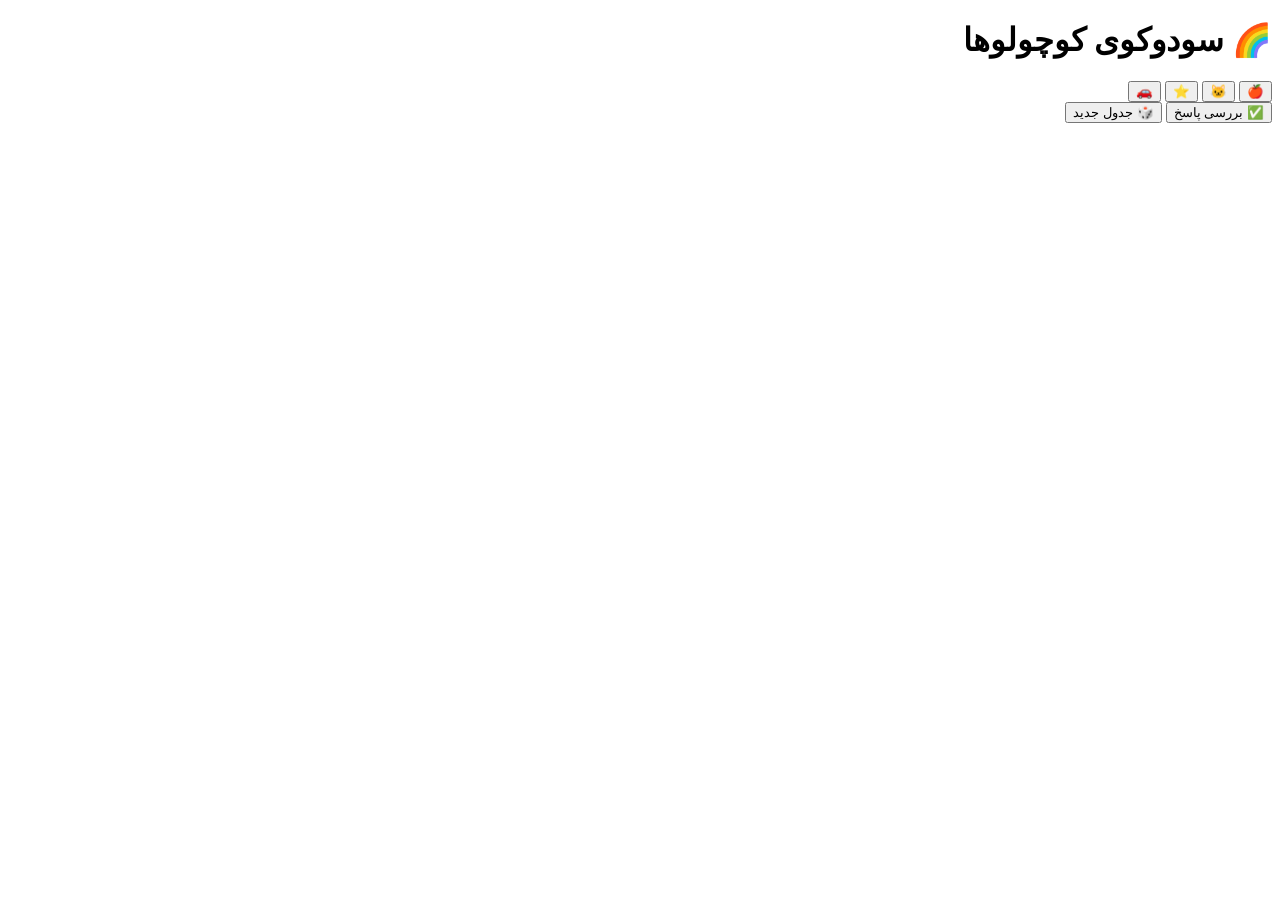
==== index.html @ 1339721c "Create index.html" ====
<!DOCTYPE html>
<html lang="fa" dir="rtl">
<head>
    <meta charset="UTF-8">
    <meta name="viewport" content="width=device-width, initial-scale=1.0">
    <title>سودوکوی کلاس اول</title>
    <link rel="stylesheet" href="style.css">
</head>
<body>

<div class="container">

    <h1>🌈 سودوکوی کوچولوها</h1>

    <!-- جدول سودوکو -->
    <div id="board" class="board"></div>

    <!-- شکل‌ها -->
    <div class="pieces">
        <button class="piece">🍎</button>
        <button class="piece">🐱</button>
        <button class="piece">⭐</button>
        <button class="piece">🚗</button>
    </div>

    <!-- دکمه‌ها -->
    <div class="buttons">
        <button id="check">✅ بررسی پاسخ</button>
        <button id="newGame">🎲 جدول جدید</button>
    </div>

    <h2 id="message"></h2>

</div>

<script src="script.js"></script>

</body>
</html>
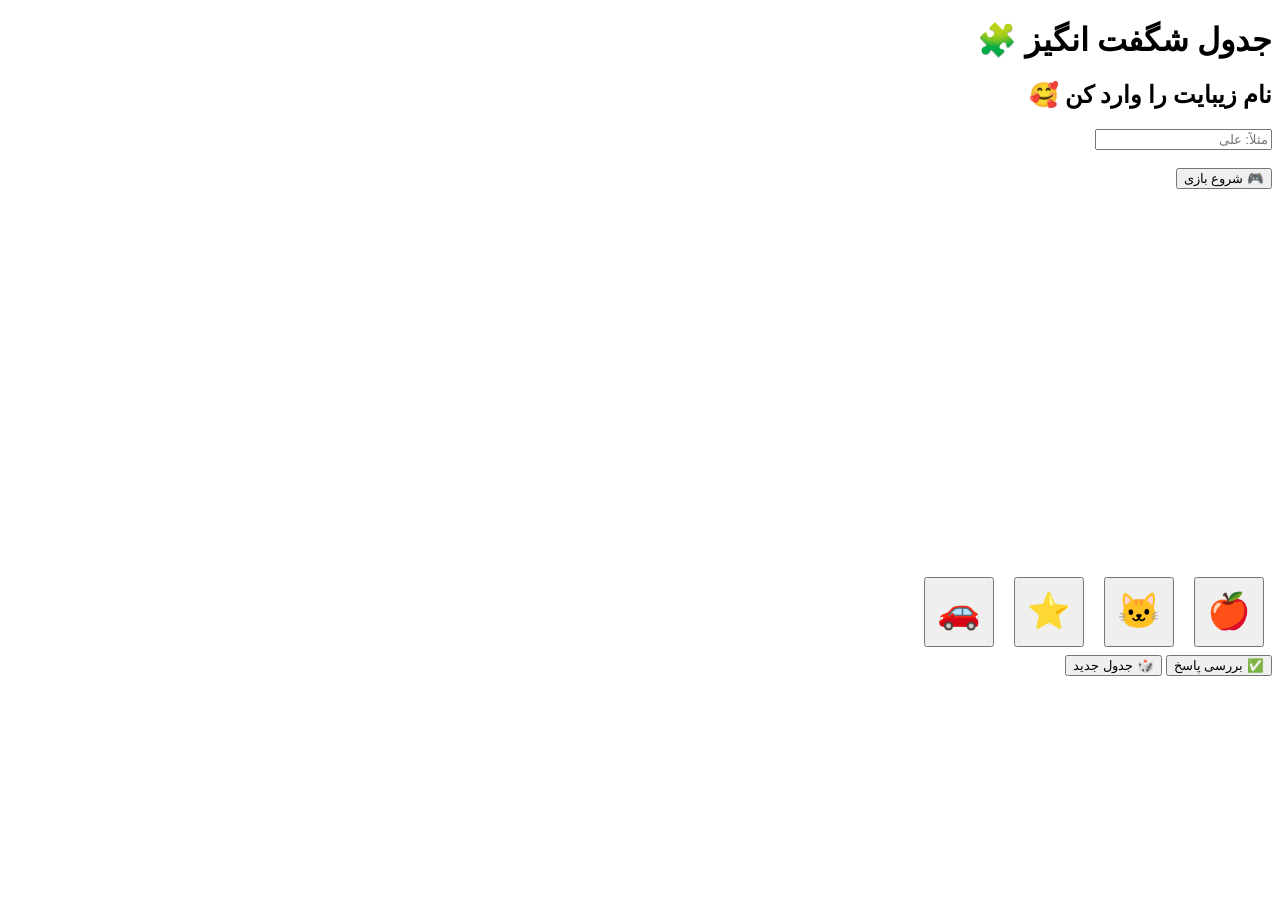
==== commit a4fbd2dd: "Update index.html" ====
--- a/index.html
+++ b/index.html
@@ -11,8 +11,34 @@
 
 <div class="container">
 
-    <h1>🌈 سودوکوی کوچولوها</h1>
+    <h1>جدول شگفت انگیز 🧩</h1>
+<div class="login">
 
+    <h2>نام زیبایت را وارد کن 🥰</h2>
+
+    <input
+        type="text"
+        id="studentName"
+        placeholder="مثلاً: علی"
+    >
+
+    <br><br>
+
+    <button id="startGame">
+        🎮 شروع بازی
+    </button>
+
+</div>
+
+<h2 id="welcome"></h2>
+
+<div id="game" style="display:none;">
+
+    <div id="board" class="board"></div>
+
+    <!-- بقیه قسمت‌های بازی همینجا قرار می‌گیرند -->
+
+</div>
     <!-- جدول سودوکو -->
     <div id="board" class="board"></div>
 
--- a/style.css
+++ b/style.css
@@ -0,0 +1,96 @@
+.board{
+
+display:grid;
+
+grid-template-columns:repeat(4,90px);
+
+grid-template-rows:repeat(4,90px);
+
+margin:auto;
+
+width:max-content;
+
+}
+
+.cell{
+
+display:flex;
+
+justify-content:center;
+
+align-items:center;
+
+font-size:45px;
+
+border:2px solid #555;
+
+background:white;
+
+cursor:pointer;
+
+}
+
+/* خطوط ضخیم پنجره‌های 2×2 */
+
+.cell:nth-child(4n+1){
+
+border-left:4px solid black;
+
+}
+
+.cell:nth-child(-n+4){
+
+border-top:4px solid black;
+
+}
+
+.cell:nth-child(2),
+.cell:nth-child(6),
+.cell:nth-child(10),
+.cell:nth-child(14){
+
+border-right:4px solid black;
+
+}
+
+.cell:nth-child(9),
+.cell:nth-child(10),
+.cell:nth-child(11),
+.cell:nth-child(12){
+
+border-top:4px solid black;
+
+}
+
+.empty{
+    background:#fff7b2;
+}
+
+.selected{
+    outline:5px solid deeppink;
+}
+
+.piece{
+    font-size:35px;
+    width:70px;
+    height:70px;
+    margin:8px;
+    cursor:pointer;
+}
+
+.piece:hover{
+    transform:scale(1.1);
+}
+#message{
+
+    margin-top:20px;
+
+    font-size:28px;
+
+    color:#1b5e20;
+
+    font-weight:bold;
+
+    text-align:center;
+
+}
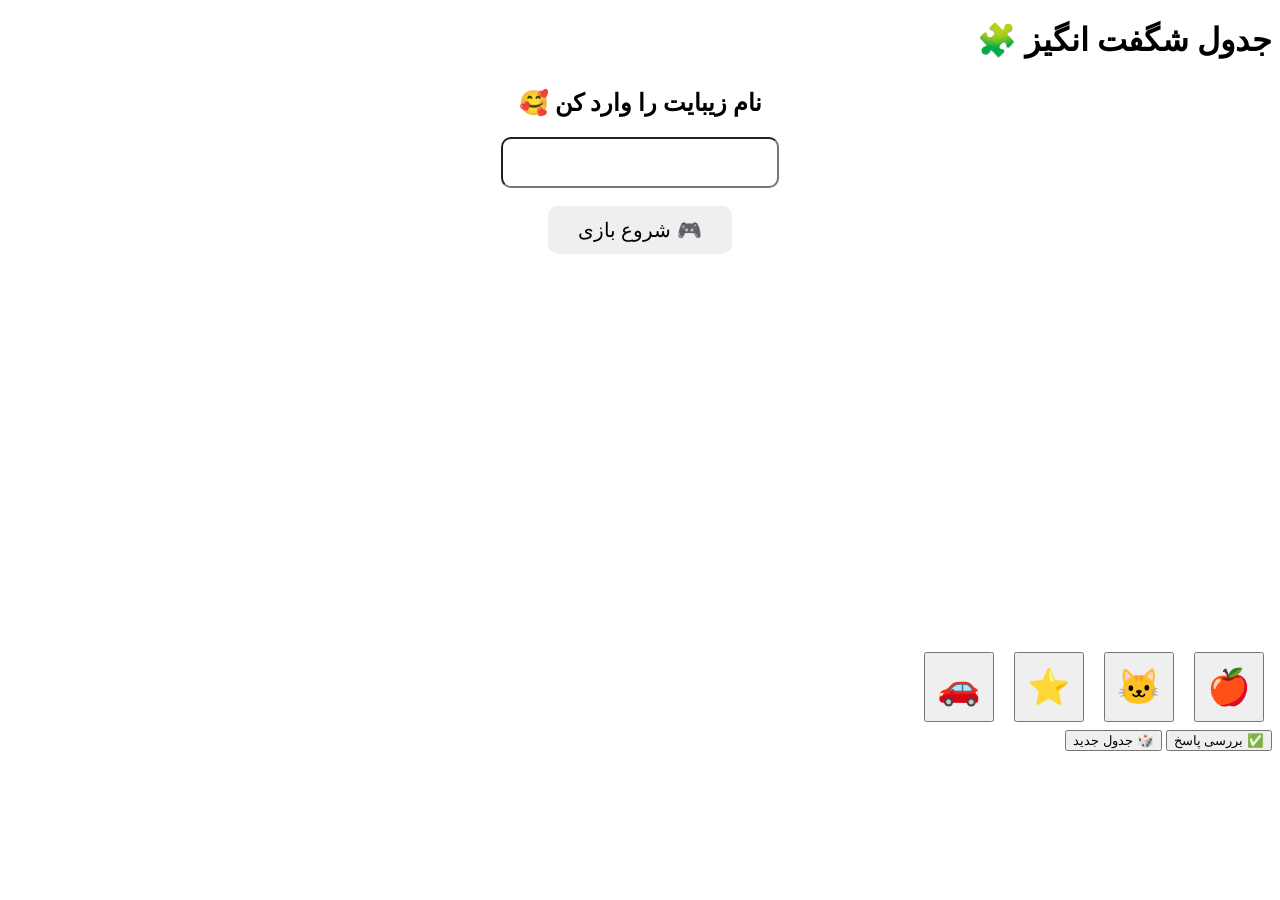
==== commit 611de072: "Update index.html" ====
--- a/index.html
+++ b/index.html
@@ -19,7 +19,7 @@
     <input
         type="text"
         id="studentName"
-        placeholder="مثلاً: علی"
+        placeholder=""
     >
 
     <br><br>
--- a/style.css
+++ b/style.css
@@ -94,3 +94,36 @@
     text-align:center;
 
 }
+.login{
+
+    text-align:center;
+
+    margin:30px;
+
+}
+
+.login input{
+
+    width:250px;
+
+    padding:12px;
+
+    font-size:20px;
+
+    border-radius:10px;
+
+}
+
+.login button{
+
+    padding:12px 30px;
+
+    font-size:20px;
+
+    border:none;
+
+    border-radius:10px;
+
+    cursor:pointer;
+
+}
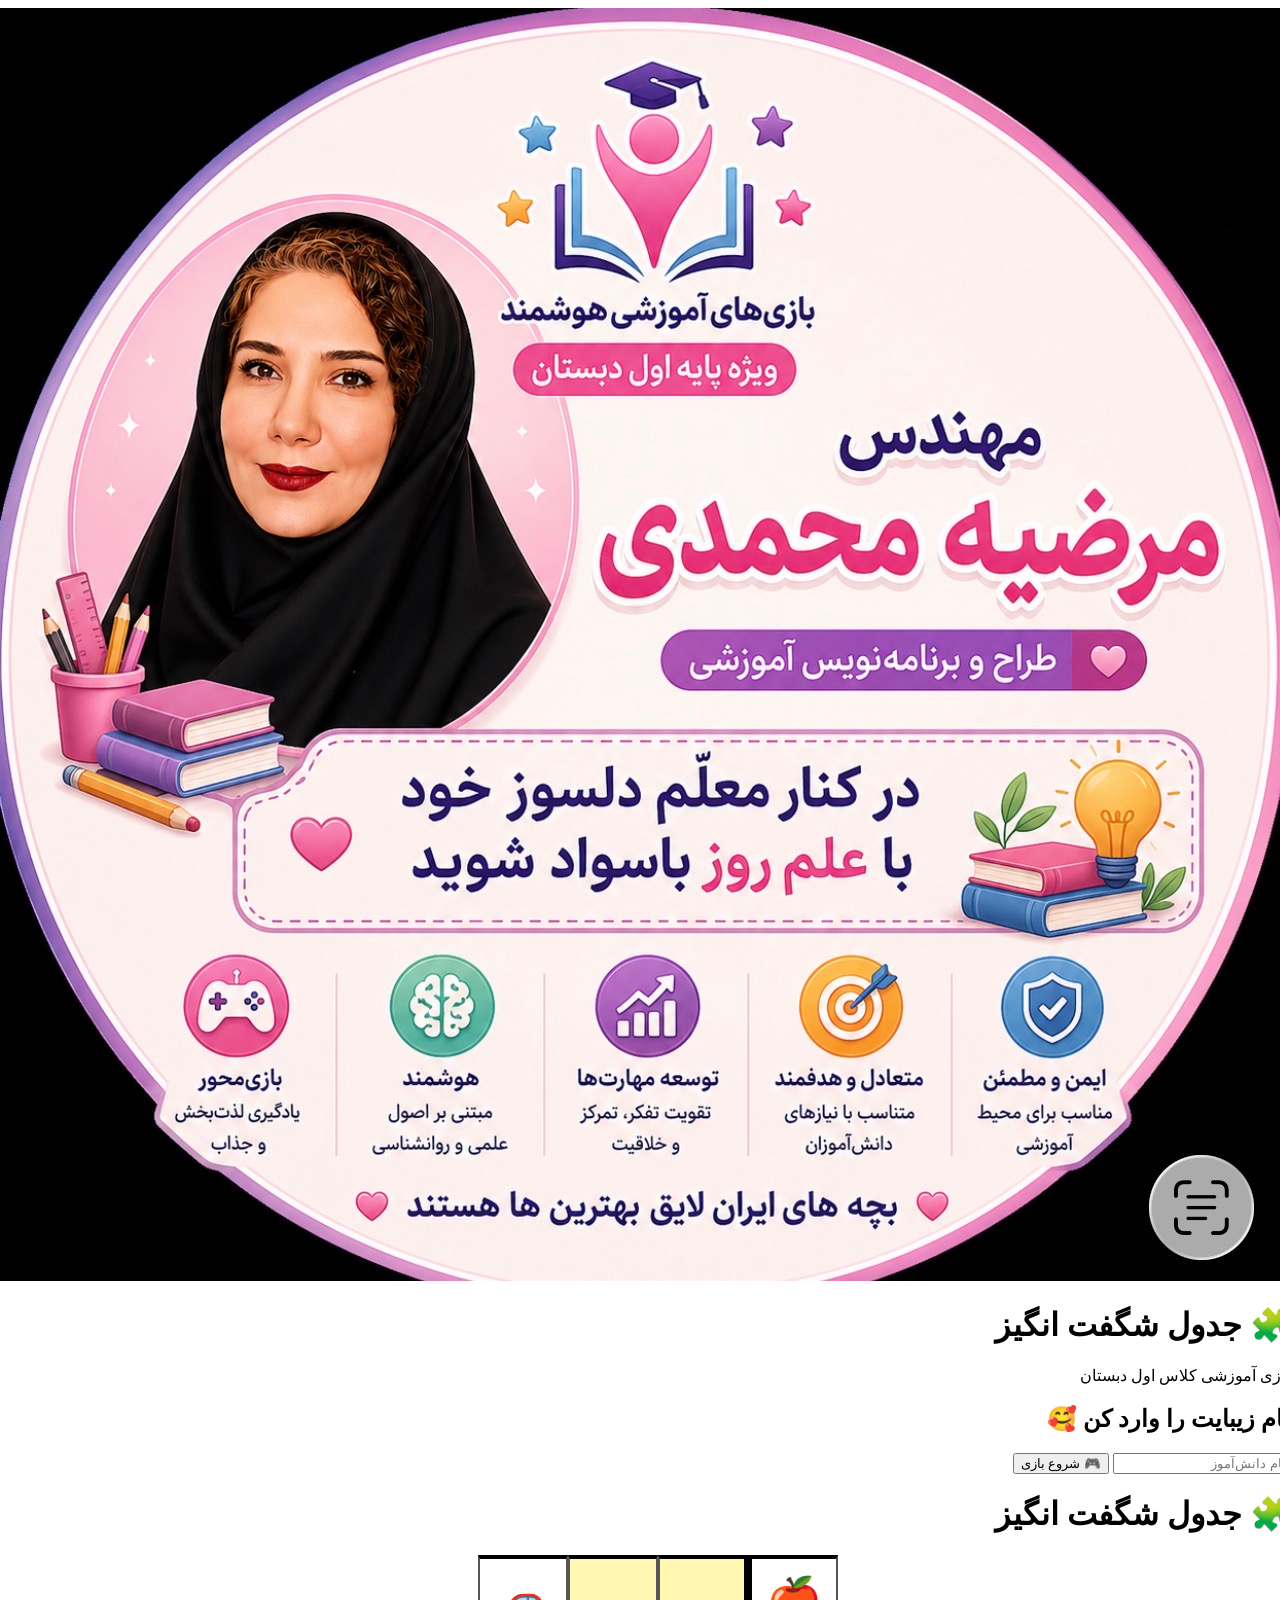
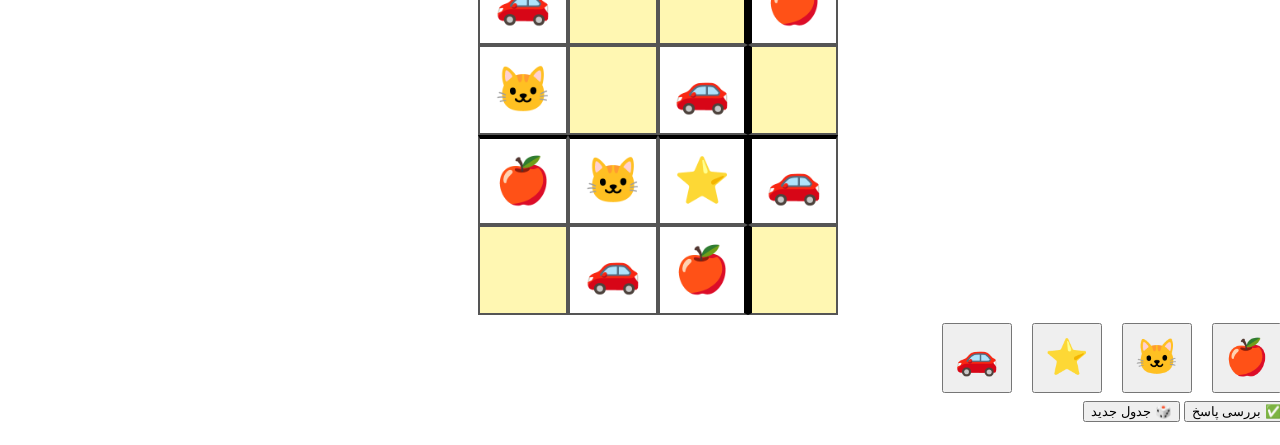
==== commit f2b2a714: "Update index.html" ====
--- a/index.html
+++ b/index.html
@@ -1,66 +1,117 @@
 
 <!DOCTYPE html>
 <html lang="fa" dir="rtl">
+
 <head>
     <meta charset="UTF-8">
     <meta name="viewport" content="width=device-width, initial-scale=1.0">
-    <title>سودوکوی کلاس اول</title>
+
+    <title>جدول شگفت انگیز 🧩</title>
+
     <link rel="stylesheet" href="style.css">
 </head>
+
 <body>
 
-<div class="container">
+    <!-- =========================
+         صفحه شروع
+    ========================== -->
 
-    <h1>جدول شگفت انگیز 🧩</h1>
-<div class="login">
+    <div class="welcome">
 
-    <h2>نام زیبایت را وارد کن 🥰</h2>
+        <div class="card">
 
-    <input
-        type="text"
-        id="studentName"
-        placeholder=""
-    >
+            <!-- عکس شما -->
+            <img
+                src="IMG_3330.jpeg"
+                class="teacher"
+                alt="معلم">
 
-    <br><br>
+            <h1>🧩 جدول شگفت انگیز</h1>
 
-    <button id="startGame">
-        🎮 شروع بازی
-    </button>
+            <p>
+                بازی آموزشی کلاس اول دبستان
+            </p>
 
-</div>
+            <h2>
+                نام زیبایت را وارد کن 🥰
+            </h2>
 
-<h2 id="welcome"></h2>
+            <input
+                id="studentName"
+                type="text"
+                placeholder="نام دانش‌آموز">
 
-<div id="game" style="display:none;">
+            <button id="startGame">
+                🎮 شروع بازی
+            </button>
 
-    <div id="board" class="board"></div>
+        </div>
 
-    <!-- بقیه قسمت‌های بازی همینجا قرار می‌گیرند -->
-
-</div>
-    <!-- جدول سودوکو -->
-    <div id="board" class="board"></div>
-
-    <!-- شکل‌ها -->
-    <div class="pieces">
-        <button class="piece">🍎</button>
-        <button class="piece">🐱</button>
-        <button class="piece">⭐</button>
-        <button class="piece">🚗</button>
     </div>
 
-    <!-- دکمه‌ها -->
-    <div class="buttons">
-        <button id="check">✅ بررسی پاسخ</button>
-        <button id="newGame">🎲 جدول جدید</button>
+
+    <!-- =========================
+         صفحه بازی
+    ========================== -->
+
+    <div id="game">
+
+        <div class="game-header">
+
+            <h1>🧩 جدول شگفت انگیز</h1>
+
+            <h2 id="welcome"></h2>
+
+        </div>
+
+
+        <!-- جدول سودوکو -->
+
+        <div id="board" class="board"></div>
+
+
+        <!-- شکل‌های بازی -->
+
+        <div class="pieces">
+
+            <button class="piece">🍎</button>
+
+            <button class="piece">🐱</button>
+
+            <button class="piece">⭐</button>
+
+            <button class="piece">🚗</button>
+
+        </div>
+
+
+        <!-- دکمه‌ها -->
+
+        <div class="buttons">
+
+            <button id="check">
+                ✅ بررسی پاسخ
+            </button>
+
+            <button id="newGame">
+                🎲 جدول جدید
+            </button>
+
+        </div>
+
+
+        <!-- پیام -->
+
+        <h2 id="message"></h2>
+
     </div>
 
-    <h2 id="message"></h2>
 
-</div>
+    <!-- JavaScript -->
 
-<script src="script.js"></script>
+    <script src="script.js"></script>
 
 </body>
+
 </html>
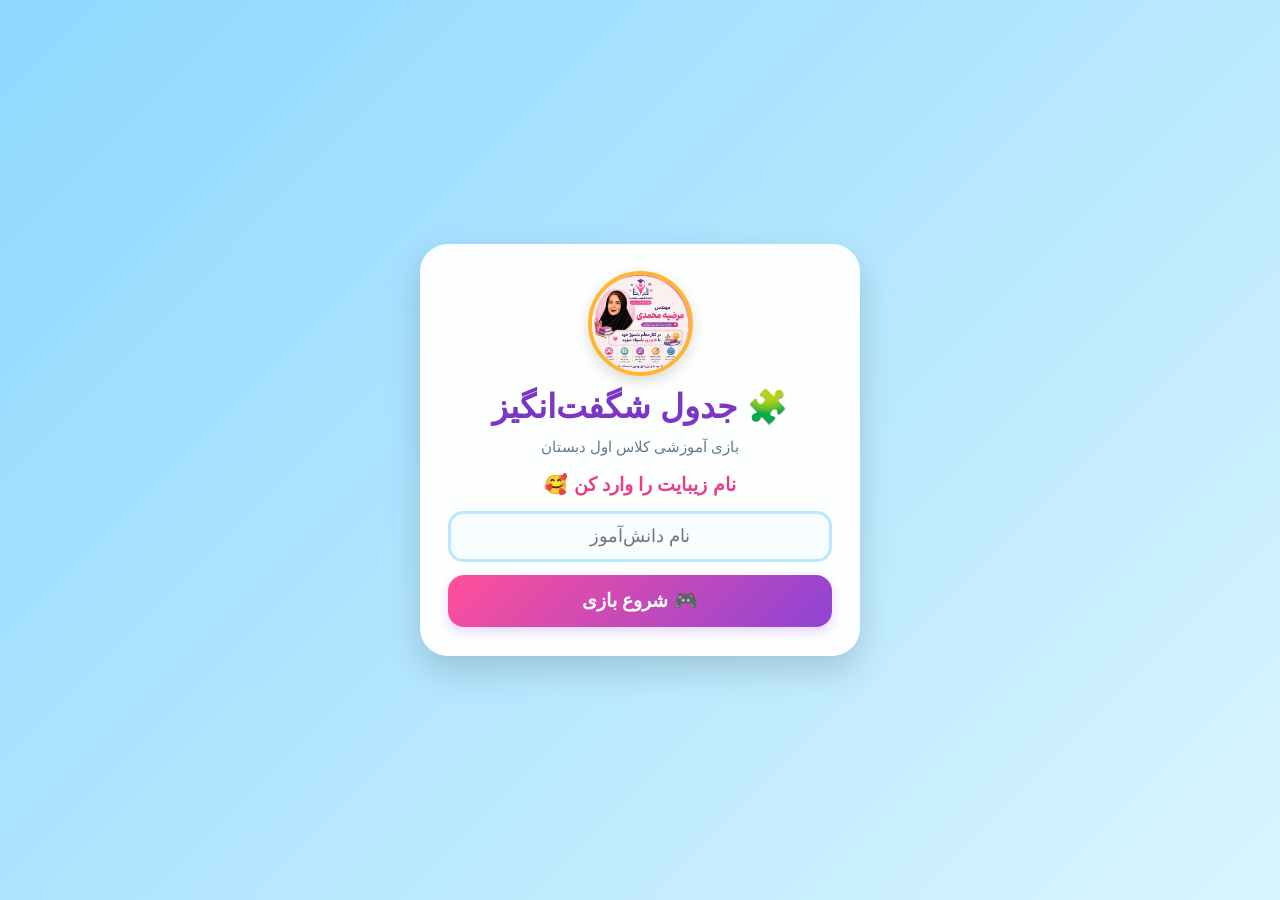
==== commit e92c4128: "Update index.html" ====
--- a/index.html
+++ b/index.html
@@ -1,114 +1,225 @@
-
 <!DOCTYPE html>
 <html lang="fa" dir="rtl">
 
 <head>
+
     <meta charset="UTF-8">
-    <meta name="viewport" content="width=device-width, initial-scale=1.0">
-
-    <title>جدول شگفت انگیز 🧩</title>
+
+    <meta
+        name="viewport"
+        content="width=device-width, initial-scale=1.0, viewport-fit=cover">
+
+    <meta
+        name="description"
+        content="بازی آموزشی جدول شگفت‌انگیز برای دانش‌آموزان کلاس اول">
+
+    <meta
+        name="theme-color"
+        content="#8ed8ff">
+
+    <title>🧩 جدول شگفت‌انگیز | بازی آموزشی کلاس اول</title>
 
     <link rel="stylesheet" href="style.css">
+
 </head>
 
+
 <body>
 
-    <!-- =========================
+
+    <!-- ==================================================
          صفحه شروع
-    ========================== -->
-
-    <div class="welcome">
-
-        <div class="card">
-
-            <!-- عکس شما -->
+    =================================================== -->
+
+    <main class="welcome" id="welcomePage">
+
+        <section class="card">
+
+            <!-- عکس معلم -->
+
             <img
                 src="IMG_3330.jpeg"
                 class="teacher"
-                alt="معلم">
-
-            <h1>🧩 جدول شگفت انگیز</h1>
+                alt="تصویر معلم">
+
+
+            <!-- عنوان بازی -->
+
+            <h1>
+                🧩 جدول شگفت‌انگیز
+            </h1>
+
 
             <p>
                 بازی آموزشی کلاس اول دبستان
             </p>
 
+
             <h2>
                 نام زیبایت را وارد کن 🥰
             </h2>
 
+
+            <!-- نام دانش‌آموز -->
+
             <input
                 id="studentName"
                 type="text"
-                placeholder="نام دانش‌آموز">
-
-            <button id="startGame">
+                placeholder="نام دانش‌آموز"
+                aria-label="نام دانش‌آموز"
+                autocomplete="name"
+                maxlength="30">
+
+
+            <!-- شروع بازی -->
+
+            <button
+                id="startGame"
+                type="button">
+
                 🎮 شروع بازی
-            </button>
-
-        </div>
-
-    </div>
-
-
-    <!-- =========================
+
+            </button>
+
+        </section>
+
+    </main>
+
+
+
+    <!-- ==================================================
          صفحه بازی
-    ========================== -->
-
-    <div id="game">
-
-        <div class="game-header">
-
-            <h1>🧩 جدول شگفت انگیز</h1>
+    =================================================== -->
+
+    <main
+        id="game"
+        aria-label="بازی جدول شگفت‌انگیز">
+
+
+        <!-- عنوان بازی -->
+
+        <header class="game-header">
+
+            <h1>
+                🧩 جدول شگفت‌انگیز
+            </h1>
 
             <h2 id="welcome"></h2>
 
-        </div>
-
-
-        <!-- جدول سودوکو -->
-
-        <div id="board" class="board"></div>
-
-
-        <!-- شکل‌های بازی -->
-
-        <div class="pieces">
-
-            <button class="piece">🍎</button>
-
-            <button class="piece">🐱</button>
-
-            <button class="piece">⭐</button>
-
-            <button class="piece">🚗</button>
-
-        </div>
-
-
-        <!-- دکمه‌ها -->
-
-        <div class="buttons">
-
-            <button id="check">
+        </header>
+
+
+
+        <!-- ==================================================
+             جدول ۴ × ۴
+        =================================================== -->
+
+        <section
+            id="board"
+            class="board"
+            aria-label="جدول چهار در چهار">
+
+        </section>
+
+
+
+        <!-- ==================================================
+             شکل‌های قابل انتخاب
+        =================================================== -->
+
+        <section
+            class="pieces"
+            aria-label="انتخاب شکل">
+
+
+            <button
+                class="piece"
+                type="button"
+                aria-label="سیب">
+
+                🍎
+
+            </button>
+
+
+            <button
+                class="piece"
+                type="button"
+                aria-label="گربه">
+
+                🐱
+
+            </button>
+
+
+            <button
+                class="piece"
+                type="button"
+                aria-label="ستاره">
+
+                ⭐
+
+            </button>
+
+
+            <button
+                class="piece"
+                type="button"
+                aria-label="ماشین">
+
+                🚗
+
+            </button>
+
+        </section>
+
+
+
+        <!-- ==================================================
+             دکمه‌های بازی
+        =================================================== -->
+
+        <section
+            class="buttons"
+            aria-label="کنترل‌های بازی">
+
+
+            <button
+                id="check"
+                type="button">
+
                 ✅ بررسی پاسخ
-            </button>
-
-            <button id="newGame">
+
+            </button>
+
+
+            <button
+                id="newGame"
+                type="button">
+
                 🎲 جدول جدید
-            </button>
-
-        </div>
-
-
-        <!-- پیام -->
-
-        <h2 id="message"></h2>
-
-    </div>
-
-
-    <!-- JavaScript -->
+
+            </button>
+
+        </section>
+
+
+
+        <!-- پیام بازی -->
+
+        <h2
+            id="message"
+            aria-live="polite">
+        </h2>
+
+
+    </main>
+
+
+
+    <!-- ==================================================
+         JavaScript
+    =================================================== -->
 
     <script src="script.js"></script>
 
--- a/style.css
+++ b/style.css
@@ -1,129 +1,770 @@
-.board{
-
-display:grid;
-
-grid-template-columns:repeat(4,90px);
-
-grid-template-rows:repeat(4,90px);
-
-margin:auto;
-
-width:max-content;
-
-}
-
-.cell{
-
-display:flex;
-
-justify-content:center;
-
-align-items:center;
-
-font-size:45px;
-
-border:2px solid #555;
-
-background:white;
-
-cursor:pointer;
-
-}
-
-/* خطوط ضخیم پنجره‌های 2×2 */
-
-.cell:nth-child(4n+1){
-
-border-left:4px solid black;
-
-}
-
-.cell:nth-child(-n+4){
-
-border-top:4px solid black;
-
-}
-
-.cell:nth-child(2),
-.cell:nth-child(6),
-.cell:nth-child(10),
-.cell:nth-child(14){
-
-border-right:4px solid black;
-
-}
-
-.cell:nth-child(9),
-.cell:nth-child(10),
-.cell:nth-child(11),
-.cell:nth-child(12){
-
-border-top:4px solid black;
-
-}
-
-.empty{
-    background:#fff7b2;
-}
-
-.selected{
-    outline:5px solid deeppink;
-}
-
-.piece{
-    font-size:35px;
-    width:70px;
-    height:70px;
-    margin:8px;
-    cursor:pointer;
-}
-
-.piece:hover{
-    transform:scale(1.1);
-}
-#message{
-
-    margin-top:20px;
-
-    font-size:28px;
-
-    color:#1b5e20;
-
-    font-weight:bold;
-
-    text-align:center;
-
-}
-.login{
-
-    text-align:center;
-
-    margin:30px;
-
-}
-
-.login input{
-
-    width:250px;
-
-    padding:12px;
-
-    font-size:20px;
-
-    border-radius:10px;
-
-}
-
-.login button{
-
-    padding:12px 30px;
-
-    font-size:20px;
-
-    border:none;
-
-    border-radius:10px;
-
-    cursor:pointer;
-
-}
+/* =========================================================
+   جدول شگفت‌انگیز | Sudoku کلاس اول
+   طراحی: مرضیه محمدی
+   نسخه: Responsive / Mobile Friendly
+========================================================= */
+
+
+/* =========================================================
+   1. RESET & BASE
+========================================================= */
+
+* {
+    box-sizing: border-box;
+    margin: 0;
+    padding: 0;
+}
+
+html,
+body {
+    width: 100%;
+    min-height: 100%;
+}
+
+body {
+    font-family: Tahoma, Arial, sans-serif;
+    background: linear-gradient(
+        135deg,
+        #8ed8ff 0%,
+        #d9f5ff 100%
+    );
+    color: #263238;
+    overflow-x: hidden;
+}
+
+
+/* =========================================================
+   2. PAGE: WELCOME
+========================================================= */
+
+.welcome {
+    width: 100%;
+    min-height: 100vh;
+    min-height: 100dvh;
+
+    display: flex;
+    align-items: center;
+    justify-content: center;
+
+    padding: 18px;
+}
+
+
+/* =========================================================
+   3. WELCOME CARD
+========================================================= */
+
+.card {
+    width: min(92vw, 420px);
+
+    background: rgba(255, 255, 255, 0.97);
+
+    border-radius: 28px;
+
+    padding: 22px 22px 24px;
+
+    text-align: center;
+
+    box-shadow:
+        0 14px 35px rgba(0, 0, 0, 0.16);
+
+    border: 2px solid rgba(255, 255, 255, 0.8);
+}
+
+
+/* =========================================================
+   4. TEACHER IMAGE
+========================================================= */
+
+.teacher {
+    width: 95px;
+    height: 95px;
+
+    display: block;
+
+    margin: 0 auto 10px;
+
+    border-radius: 50%;
+
+    object-fit: cover;
+
+    border: 4px solid #ffb52e;
+
+    box-shadow:
+        0 5px 14px rgba(0, 0, 0, 0.15);
+}
+
+
+/* =========================================================
+   5. WELCOME TITLES
+========================================================= */
+
+.card h1 {
+    color: #7b35c8;
+
+    font-size: clamp(25px, 7vw, 33px);
+
+    line-height: 1.25;
+
+    margin-bottom: 6px;
+}
+
+.card p {
+    color: #607d8b;
+
+    font-size: 15px;
+
+    line-height: 1.7;
+
+    margin-bottom: 13px;
+}
+
+.card h2 {
+    color: #e83e8c;
+
+    font-size: 19px;
+
+    line-height: 1.4;
+
+    margin-bottom: 12px;
+}
+
+
+/* =========================================================
+   6. STUDENT NAME INPUT
+========================================================= */
+
+#studentName {
+    width: 100%;
+    height: 51px;
+
+    border: 3px solid #b9e8ff;
+
+    border-radius: 15px;
+
+    outline: none;
+
+    text-align: center;
+
+    font-size: 18px;
+
+    font-family: inherit;
+
+    background: #f8fdff;
+
+    transition:
+        border-color 0.2s ease,
+        box-shadow 0.2s ease;
+}
+
+#studentName:focus {
+    border-color: #7b35c8;
+
+    box-shadow:
+        0 0 0 3px rgba(123, 53, 200, 0.12);
+}
+
+
+/* =========================================================
+   7. START BUTTON
+========================================================= */
+
+#startGame {
+    width: 100%;
+    height: 52px;
+
+    margin-top: 13px;
+
+    border: none;
+
+    border-radius: 16px;
+
+    background:
+        linear-gradient(
+            135deg,
+            #ff4f9a,
+            #8e44d6
+        );
+
+    color: white;
+
+    font-family: inherit;
+
+    font-size: 19px;
+
+    font-weight: bold;
+
+    cursor: pointer;
+
+    box-shadow:
+        0 5px 12px rgba(142, 68, 214, 0.22);
+
+    transition:
+        transform 0.15s ease,
+        box-shadow 0.15s ease;
+}
+
+#startGame:active {
+    transform: scale(0.97);
+
+    box-shadow:
+        0 3px 8px rgba(142, 68, 214, 0.18);
+}
+
+
+/* =========================================================
+   8. GAME PAGE
+========================================================= */
+
+#game {
+    width: 100%;
+    min-height: 100vh;
+    min-height: 100dvh;
+
+    display: none;
+
+    flex-direction: column;
+
+    align-items: center;
+    justify-content: center;
+
+    padding: 10px;
+
+    overflow: hidden;
+}
+
+
+/* =========================================================
+   9. GAME HEADER
+========================================================= */
+
+.game-header {
+    width: 100%;
+
+    text-align: center;
+
+    margin-bottom: 6px;
+}
+
+.game-header h1 {
+    color: #7b35c8;
+
+    font-size: 24px;
+
+    line-height: 1.3;
+
+    margin-bottom: 3px;
+}
+
+#welcome {
+    color: #e83e8c;
+
+    font-size: 17px;
+
+    line-height: 1.4;
+
+    margin: 0;
+}
+
+
+/* =========================================================
+   10. SUDOKU BOARD
+========================================================= */
+
+.board {
+    width: 290px;
+    height: 290px;
+
+    display: grid;
+
+    grid-template-columns: repeat(4, 1fr);
+    grid-template-rows: repeat(4, 1fr);
+
+    margin: 8px auto;
+
+    padding: 0;
+
+    background: white;
+
+    border: 4px solid #4b287d;
+
+    border-radius: 12px;
+
+    overflow: hidden;
+
+    box-shadow:
+        0 8px 20px rgba(0, 0, 0, 0.16);
+}
+
+
+/* =========================================================
+   11. BOARD CELLS
+========================================================= */
+
+.board .cell {
+    width: 100%;
+    height: 100%;
+
+    margin: 0;
+    padding: 0;
+
+    display: flex;
+
+    align-items: center;
+    justify-content: center;
+
+    background: white;
+
+    border: 1px solid #b8a5d6;
+
+    font-family: Arial, sans-serif;
+
+    font-size: 34px;
+
+    line-height: 1;
+
+    cursor: pointer;
+
+    user-select: none;
+
+    transition:
+        background 0.15s ease,
+        transform 0.1s ease;
+}
+
+
+/* =========================================================
+   12. THICK SUDOKU LINES
+========================================================= */
+
+/* خط عمودی بین دو بخش */
+
+.board .cell:nth-child(4n + 3) {
+    border-right: 4px solid #4b287d;
+}
+
+
+/* خط افقی بین دو بخش */
+
+.board .cell:nth-child(n + 5):nth-child(-n + 8) {
+    border-top: 4px solid #4b287d;
+}
+
+
+/* =========================================================
+   13. FIXED CELLS
+========================================================= */
+
+.board .cell.fixed {
+    background: #f0e7ff;
+
+    cursor: default;
+}
+
+
+/* =========================================================
+   14. CORRECT ANSWER
+========================================================= */
+
+.board .cell.correct {
+    background: #65d68a;
+
+    color: white;
+
+    border-color: #249447;
+}
+
+
+/* =========================================================
+   15. WRONG ANSWER
+========================================================= */
+
+.board .cell.wrong {
+    background: #ff5c5c;
+
+    color: white;
+
+    border-color: #d62828;
+
+    animation:
+        wrongAnimation 0.3s ease;
+}
+
+
+/* =========================================================
+   16. SHAPE / SYMBOL SELECTION
+========================================================= */
+
+.pieces {
+    display: flex;
+
+    align-items: center;
+    justify-content: center;
+
+    gap: 8px;
+
+    margin-top: 7px;
+}
+
+.piece {
+    width: 52px;
+    height: 52px;
+
+    padding: 0;
+
+    border: 3px solid transparent;
+
+    border-radius: 12px;
+
+    background: white;
+
+    font-size: 29px;
+
+    line-height: 1;
+
+    box-shadow:
+        0 3px 8px rgba(0, 0, 0, 0.12);
+
+    cursor: pointer;
+
+    transition:
+        transform 0.15s ease,
+        border-color 0.15s ease,
+        background 0.15s ease;
+}
+
+
+/* انتخاب شکل */
+
+.piece.selected {
+    border-color: #e83e8c;
+
+    transform:
+        translateY(-3px)
+        scale(1.06);
+
+    background: #fff0f7;
+}
+
+
+/* =========================================================
+   17. GAME BUTTONS
+========================================================= */
+
+.buttons {
+    display: flex;
+
+    gap: 8px;
+
+    width: 290px;
+
+    margin-top: 8px;
+}
+
+.buttons button {
+    flex: 1;
+
+    min-height: 42px;
+
+    border: none;
+
+    border-radius: 12px;
+
+    padding: 9px 5px;
+
+    font-family: inherit;
+
+    font-size: 13px;
+
+    font-weight: bold;
+
+    color: white;
+
+    cursor: pointer;
+
+    transition:
+        transform 0.15s ease,
+        opacity 0.15s ease;
+}
+
+.buttons button:active {
+    transform: scale(0.96);
+
+    opacity: 0.9;
+}
+
+
+/* دکمه بررسی */
+
+#check {
+    background: #35a853;
+}
+
+
+/* دکمه بازی جدید */
+
+#newGame {
+    background: #7b35c8;
+}
+
+
+/* =========================================================
+   18. GAME MESSAGE
+========================================================= */
+
+#message {
+    min-height: 22px;
+
+    margin-top: 5px;
+
+    padding: 0 5px;
+
+    text-align: center;
+
+    color: #e83e8c;
+
+    font-size: 14px;
+
+    line-height: 1.5;
+}
+
+
+/* =========================================================
+   19. WRONG ANSWER ANIMATION
+========================================================= */
+
+@keyframes wrongAnimation {
+
+    0%,
+    100% {
+        transform: translateX(0);
+    }
+
+    25% {
+        transform: translateX(-5px);
+    }
+
+    50% {
+        transform: translateX(4px);
+    }
+
+    75% {
+        transform: translateX(-3px);
+    }
+}
+
+
+/* =========================================================
+   20. TABLET / MEDIUM SCREENS
+========================================================= */
+
+@media (min-width: 600px) {
+
+    .card {
+        width: 440px;
+
+        padding: 25px 26px 27px;
+    }
+
+    .teacher {
+        width: 105px;
+        height: 105px;
+    }
+
+    .board {
+        width: 320px;
+        height: 320px;
+    }
+
+    .board .cell {
+        font-size: 38px;
+    }
+
+    .piece {
+        width: 58px;
+        height: 58px;
+
+        font-size: 32px;
+    }
+
+    .buttons {
+        width: 320px;
+    }
+}
+
+
+/* =========================================================
+   21. SHORT SCREENS
+   مناسب موبایل‌هایی که ارتفاع صفحه کم است
+========================================================= */
+
+@media (max-height: 700px) {
+
+    #game {
+        padding-top: 5px;
+        padding-bottom: 5px;
+    }
+
+    .game-header {
+        margin-bottom: 3px;
+    }
+
+    .game-header h1 {
+        font-size: 21px;
+    }
+
+    #welcome {
+        font-size: 15px;
+    }
+
+    .board {
+        width: 270px;
+        height: 270px;
+
+        margin: 5px auto;
+    }
+
+    .board .cell {
+        font-size: 31px;
+    }
+
+    .pieces {
+        gap: 6px;
+
+        margin-top: 4px;
+    }
+
+    .piece {
+        width: 48px;
+        height: 48px;
+
+        font-size: 26px;
+    }
+
+    .buttons {
+        width: 270px;
+
+        margin-top: 5px;
+    }
+
+    .buttons button {
+        min-height: 38px;
+
+        padding: 7px 4px;
+
+        font-size: 12px;
+    }
+
+    #message {
+        min-height: 18px;
+
+        margin-top: 3px;
+
+        font-size: 13px;
+    }
+}
+
+
+/* =========================================================
+   22. VERY SMALL MOBILE SCREENS
+========================================================= */
+
+@media (max-width: 360px) {
+
+    .welcome {
+        padding: 12px;
+    }
+
+    .card {
+        width: 94vw;
+
+        padding: 16px 17px 19px;
+
+        border-radius: 23px;
+    }
+
+    .teacher {
+        width: 86px;
+        height: 86px;
+
+        margin-bottom: 7px;
+    }
+
+    .card h1 {
+        font-size: 24px;
+    }
+
+    .card p {
+        font-size: 14px;
+
+        margin-bottom: 9px;
+    }
+
+    .card h2 {
+        font-size: 17px;
+
+        margin-bottom: 9px;
+    }
+
+    #studentName {
+        height: 46px;
+
+        font-size: 17px;
+    }
+
+    #startGame {
+        height: 48px;
+
+        font-size: 18px;
+    }
+
+    .board {
+        width: 250px;
+        height: 250px;
+    }
+
+    .board .cell {
+        font-size: 28px;
+    }
+
+    .piece {
+        width: 45px;
+        height: 45px;
+
+        font-size: 24px;
+    }
+
+    .buttons {
+        width: 250px;
+    }
+}
+
+
+/* =========================================================
+   23. TOUCH DEVICES
+========================================================= */
+
+@media (hover: none) and (pointer: coarse) {
+
+    .piece,
+    .buttons button,
+    #startGame {
+        -webkit-tap-highlight-color: transparent;
+    }
+}
+
+
+/* =========================================================
+   24. ACCESSIBILITY / REDUCED MOTION
+========================================================= */
+
+@media (prefers-reduced-motion: reduce) {
+
+    *,
+    *::before,
+    *::after {
+        animation-duration: 0.01ms !important;
+        animation-iteration-count: 1 !important;
+        transition-duration: 0.01ms !important;
+    }
+}
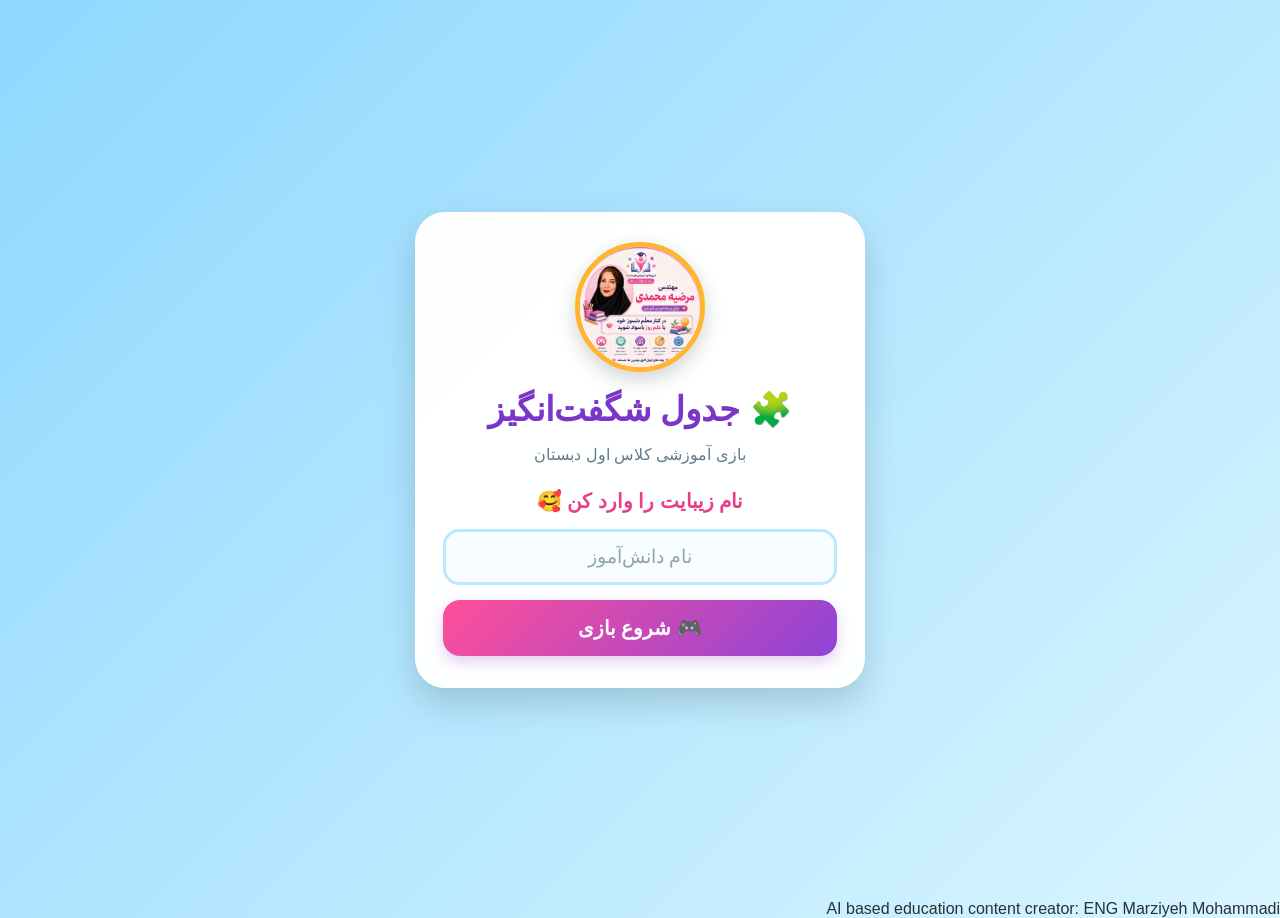
==== commit 6a7a7ea4: "Update index.html" ====
--- a/index.html
+++ b/index.html
@@ -226,3 +226,4 @@
 </body>
 
 </html>
+<footer>AI based education content creator: ENG Marziyeh Mohammadi</footer>
--- a/style.css
+++ b/style.css
@@ -1,13 +1,12 @@
 /* =========================================================
-   جدول شگفت‌انگیز | Sudoku کلاس اول
-   طراحی: مرضیه محمدی
-   نسخه: Responsive / Mobile Friendly
-========================================================= */
-
-
-/* =========================================================
-   1. RESET & BASE
-========================================================= */
+   🧩 جدول شگفت‌انگیز
+   استایل نهایی بازی آموزشی کلاس اول
+   ========================================================= */
+
+
+/* =========================================================
+   تنظیمات پایه
+   ========================================================= */
 
 * {
     box-sizing: border-box;
@@ -23,19 +22,21 @@
 
 body {
     font-family: Tahoma, Arial, sans-serif;
-    background: linear-gradient(
-        135deg,
-        #8ed8ff 0%,
-        #d9f5ff 100%
-    );
+
+    background:
+        linear-gradient(
+            135deg,
+            #8ed8ff,
+            #d9f5ff
+        );
+
     color: #263238;
-    overflow-x: hidden;
-}
-
-
-/* =========================================================
-   2. PAGE: WELCOME
-========================================================= */
+}
+
+
+/* =========================================================
+   صفحه شروع
+   ========================================================= */
 
 .welcome {
     width: 100%;
@@ -46,107 +47,110 @@
     align-items: center;
     justify-content: center;
 
-    padding: 18px;
-}
-
-
-/* =========================================================
-   3. WELCOME CARD
-========================================================= */
+    padding: 20px;
+}
+
+
+/* =========================================================
+   کارت صفحه شروع
+   ========================================================= */
 
 .card {
-    width: min(92vw, 420px);
-
-    background: rgba(255, 255, 255, 0.97);
-
-    border-radius: 28px;
-
-    padding: 22px 22px 24px;
+    width: min(94vw, 450px);
+
+    background: rgba(255, 255, 255, 0.98);
+
+    border-radius: 30px;
+
+    padding: 28px 26px 30px;
 
     text-align: center;
 
     box-shadow:
-        0 14px 35px rgba(0, 0, 0, 0.16);
+        0 15px 35px rgba(0, 0, 0, 0.16);
 
     border: 2px solid rgba(255, 255, 255, 0.8);
 }
 
 
 /* =========================================================
-   4. TEACHER IMAGE
-========================================================= */
+   عکس معلم
+   ========================================================= */
 
 .teacher {
-    width: 95px;
-    height: 95px;
+    width: 130px;
+    height: 130px;
 
     display: block;
 
-    margin: 0 auto 10px;
+    margin: 0 auto 14px;
 
     border-radius: 50%;
 
     object-fit: cover;
 
-    border: 4px solid #ffb52e;
+    border: 5px solid #ffb52e;
 
     box-shadow:
-        0 5px 14px rgba(0, 0, 0, 0.15);
-}
-
-
-/* =========================================================
-   5. WELCOME TITLES
-========================================================= */
+        0 7px 20px rgba(0, 0, 0, 0.18);
+}
+
+
+/* =========================================================
+   عنوان صفحه شروع
+   ========================================================= */
 
 .card h1 {
     color: #7b35c8;
 
-    font-size: clamp(25px, 7vw, 33px);
-
-    line-height: 1.25;
-
-    margin-bottom: 6px;
-}
+    font-size: clamp(27px, 7vw, 34px);
+
+    line-height: 1.4;
+
+    margin-bottom: 7px;
+}
+
 
 .card p {
     color: #607d8b;
 
-    font-size: 15px;
+    font-size: 16px;
 
     line-height: 1.7;
 
-    margin-bottom: 13px;
-}
+    margin-bottom: 18px;
+}
+
 
 .card h2 {
     color: #e83e8c;
 
-    font-size: 19px;
-
-    line-height: 1.4;
-
-    margin-bottom: 12px;
-}
-
-
-/* =========================================================
-   6. STUDENT NAME INPUT
-========================================================= */
+    font-size: 20px;
+
+    line-height: 1.5;
+
+    margin-bottom: 13px;
+}
+
+
+/* =========================================================
+   کادر نام دانش‌آموز
+   ========================================================= */
 
 #studentName {
     width: 100%;
-    height: 51px;
+
+    height: 56px;
 
     border: 3px solid #b9e8ff;
 
-    border-radius: 15px;
+    border-radius: 16px;
 
     outline: none;
 
     text-align: center;
 
-    font-size: 18px;
+    font-size: 19px;
 
     font-family: inherit;
 
@@ -157,27 +161,34 @@
         box-shadow 0.2s ease;
 }
 
+
+#studentName::placeholder {
+    color: #90a4ae;
+}
+
+
 #studentName:focus {
     border-color: #7b35c8;
 
     box-shadow:
-        0 0 0 3px rgba(123, 53, 200, 0.12);
-}
-
-
-/* =========================================================
-   7. START BUTTON
-========================================================= */
+        0 0 0 4px rgba(123, 53, 200, 0.12);
+}
+
+
+/* =========================================================
+   دکمه شروع
+   ========================================================= */
 
 #startGame {
     width: 100%;
-    height: 52px;
-
-    margin-top: 13px;
+
+    min-height: 56px;
+
+    margin-top: 15px;
 
     border: none;
 
-    border-radius: 16px;
+    border-radius: 17px;
 
     background:
         linear-gradient(
@@ -190,34 +201,36 @@
 
     font-family: inherit;
 
-    font-size: 19px;
+    font-size: 20px;
 
     font-weight: bold;
 
     cursor: pointer;
 
     box-shadow:
-        0 5px 12px rgba(142, 68, 214, 0.22);
+        0 6px 14px rgba(142, 68, 214, 0.25);
 
     transition:
         transform 0.15s ease,
         box-shadow 0.15s ease;
 }
 
+
 #startGame:active {
-    transform: scale(0.97);
+    transform: scale(0.98);
 
     box-shadow:
-        0 3px 8px rgba(142, 68, 214, 0.18);
-}
-
-
-/* =========================================================
-   8. GAME PAGE
-========================================================= */
+        0 3px 8px rgba(142, 68, 214, 0.2);
+}
+
+
+/* =========================================================
+   صفحه بازی
+   ========================================================= */
 
 #game {
     width: 100%;
+
     min-height: 100vh;
     min-height: 100dvh;
 
@@ -228,57 +241,60 @@
     align-items: center;
     justify-content: center;
 
-    padding: 10px;
+    padding: 12px;
 
     overflow: hidden;
 }
 
 
 /* =========================================================
-   9. GAME HEADER
-========================================================= */
+   سربرگ بازی
+   ========================================================= */
 
 .game-header {
-    width: 100%;
-
     text-align: center;
 
-    margin-bottom: 6px;
-}
+    margin-bottom: 8px;
+}
+
 
 .game-header h1 {
     color: #7b35c8;
 
-    font-size: 24px;
-
-    line-height: 1.3;
+    font-size: 25px;
+
+    line-height: 1.4;
 
     margin-bottom: 3px;
 }
+
 
 #welcome {
     color: #e83e8c;
 
-    font-size: 17px;
-
-    line-height: 1.4;
+    font-size: 18px;
+
+    line-height: 1.5;
 
     margin: 0;
 }
 
 
 /* =========================================================
-   10. SUDOKU BOARD
-========================================================= */
+   جدول سودوکوی ۴×۴
+   ========================================================= */
 
 .board {
-    width: 290px;
-    height: 290px;
+    width: min(78vw, 310px);
+    height: min(78vw, 310px);
 
     display: grid;
 
-    grid-template-columns: repeat(4, 1fr);
-    grid-template-rows: repeat(4, 1fr);
+    grid-template-columns:
+        repeat(4, 1fr);
+
+    grid-template-rows:
+        repeat(4, 1fr);
 
     margin: 8px auto;
 
@@ -286,20 +302,20 @@
 
     background: white;
 
-    border: 4px solid #4b287d;
-
-    border-radius: 12px;
+    border: 5px solid #4b287d;
+
+    border-radius: 13px;
 
     overflow: hidden;
 
     box-shadow:
-        0 8px 20px rgba(0, 0, 0, 0.16);
-}
-
-
-/* =========================================================
-   11. BOARD CELLS
-========================================================= */
+        0 9px 22px rgba(0, 0, 0, 0.17);
+}
+
+
+/* =========================================================
+   خانه‌های جدول
+   ========================================================= */
 
 .board .cell {
     width: 100%;
@@ -319,13 +335,13 @@
 
     font-family: Arial, sans-serif;
 
-    font-size: 34px;
+    font-size: clamp(31px, 8vw, 40px);
 
     line-height: 1;
 
     cursor: pointer;
 
-    user-select: none;
+    -webkit-tap-highlight-color: transparent;
 
     transition:
         background 0.15s ease,
@@ -334,26 +350,26 @@
 
 
 /* =========================================================
-   12. THICK SUDOKU LINES
-========================================================= */
-
-/* خط عمودی بین دو بخش */
+   خط عمودی ضخیم
+   ========================================================= */
 
 .board .cell:nth-child(4n + 3) {
-    border-right: 4px solid #4b287d;
-}
-
-
-/* خط افقی بین دو بخش */
+    border-right: 5px solid #4b287d;
+}
+
+
+/* =========================================================
+   خط افقی ضخیم
+   ========================================================= */
 
 .board .cell:nth-child(n + 5):nth-child(-n + 8) {
-    border-top: 4px solid #4b287d;
-}
-
-
-/* =========================================================
-   13. FIXED CELLS
-========================================================= */
+    border-top: 5px solid #4b287d;
+}
+
+
+/* =========================================================
+   خانه‌های ثابت
+   ========================================================= */
 
 .board .cell.fixed {
     background: #f0e7ff;
@@ -363,8 +379,17 @@
 
 
 /* =========================================================
-   14. CORRECT ANSWER
-========================================================= */
+   خانه‌ای که دانش‌آموز وارد کرده
+   ========================================================= */
+
+.board .cell.user-cell {
+    background: #fffdf2;
+}
+
+
+/* =========================================================
+   پاسخ درست
+   ========================================================= */
 
 .board .cell.correct {
     background: #65d68a;
@@ -376,8 +401,8 @@
 
 
 /* =========================================================
-   15. WRONG ANSWER
-========================================================= */
+   پاسخ اشتباه
+   ========================================================= */
 
 .board .cell.wrong {
     background: #ff5c5c;
@@ -387,45 +412,47 @@
     border-color: #d62828;
 
     animation:
-        wrongAnimation 0.3s ease;
-}
-
-
-/* =========================================================
-   16. SHAPE / SYMBOL SELECTION
-========================================================= */
+        wrongAnimation 0.3s;
+}
+
+
+/* =========================================================
+   شکل‌های انتخابی
+   ========================================================= */
 
 .pieces {
     display: flex;
 
+    justify-content: center;
+
     align-items: center;
-    justify-content: center;
-
-    gap: 8px;
+
+    gap: 9px;
 
     margin-top: 7px;
 }
 
+
 .piece {
-    width: 52px;
-    height: 52px;
+    width: 56px;
+    height: 56px;
 
     padding: 0;
 
     border: 3px solid transparent;
 
-    border-radius: 12px;
+    border-radius: 13px;
 
     background: white;
 
-    font-size: 29px;
-
-    line-height: 1;
+    font-size: 31px;
 
     box-shadow:
-        0 3px 8px rgba(0, 0, 0, 0.12);
+        0 4px 10px rgba(0, 0, 0, 0.12);
 
     cursor: pointer;
+
+    -webkit-tap-highlight-color: transparent;
 
     transition:
         transform 0.15s ease,
@@ -434,47 +461,46 @@
 }
 
 
-/* انتخاب شکل */
-
 .piece.selected {
     border-color: #e83e8c;
 
     transform:
-        translateY(-3px)
-        scale(1.06);
+        translateY(-4px)
+        scale(1.07);
 
     background: #fff0f7;
 }
 
 
 /* =========================================================
-   17. GAME BUTTONS
-========================================================= */
+   دکمه‌های بازی
+   ========================================================= */
 
 .buttons {
     display: flex;
 
-    gap: 8px;
-
-    width: 290px;
+    gap: 9px;
+
+    width: min(78vw, 310px);
 
     margin-top: 8px;
 }
+
 
 .buttons button {
     flex: 1;
 
-    min-height: 42px;
+    min-height: 44px;
 
     border: none;
 
     border-radius: 12px;
 
-    padding: 9px 5px;
+    padding: 8px 5px;
 
     font-family: inherit;
 
-    font-size: 13px;
+    font-size: 14px;
 
     font-weight: bold;
 
@@ -483,55 +509,47 @@
     cursor: pointer;
 
     transition:
-        transform 0.15s ease,
-        opacity 0.15s ease;
-}
+        transform 0.15s ease;
+}
+
 
 .buttons button:active {
-    transform: scale(0.96);
-
-    opacity: 0.9;
-}
-
-
-/* دکمه بررسی */
+    transform: scale(0.97);
+}
+
 
 #check {
     background: #35a853;
 }
 
 
-/* دکمه بازی جدید */
-
 #newGame {
     background: #7b35c8;
 }
 
 
 /* =========================================================
-   18. GAME MESSAGE
-========================================================= */
+   پیام بازی
+   ========================================================= */
 
 #message {
-    min-height: 22px;
+    min-height: 24px;
 
     margin-top: 5px;
 
-    padding: 0 5px;
-
     text-align: center;
 
     color: #e83e8c;
 
-    font-size: 14px;
+    font-size: 15px;
 
     line-height: 1.5;
 }
 
 
 /* =========================================================
-   19. WRONG ANSWER ANIMATION
-========================================================= */
+   انیمیشن پاسخ غلط
+   ========================================================= */
 
 @keyframes wrongAnimation {
 
@@ -544,227 +562,156 @@
         transform: translateX(-5px);
     }
 
-    50% {
-        transform: translateX(4px);
-    }
-
     75% {
-        transform: translateX(-3px);
-    }
-}
-
-
-/* =========================================================
-   20. TABLET / MEDIUM SCREENS
-========================================================= */
-
-@media (min-width: 600px) {
+        transform: translateX(5px);
+    }
+}
+
+
+/* =========================================================
+   صفحه‌های کوتاه
+   ========================================================= */
+
+@media (max-height: 700px) {
+
+    .welcome {
+        padding: 12px;
+    }
+
 
     .card {
-        width: 440px;
-
-        padding: 25px 26px 27px;
-    }
+        padding: 18px 20px 20px;
+
+        border-radius: 25px;
+    }
+
 
     .teacher {
         width: 105px;
         height: 105px;
-    }
-
-    .board {
-        width: 320px;
-        height: 320px;
-    }
-
-    .board .cell {
-        font-size: 38px;
-    }
-
-    .piece {
-        width: 58px;
-        height: 58px;
-
-        font-size: 32px;
-    }
-
-    .buttons {
-        width: 320px;
-    }
-}
-
-
-/* =========================================================
-   21. SHORT SCREENS
-   مناسب موبایل‌هایی که ارتفاع صفحه کم است
-========================================================= */
-
-@media (max-height: 700px) {
-
-    #game {
-        padding-top: 5px;
-        padding-bottom: 5px;
-    }
+
+        margin-bottom: 8px;
+    }
+
+
+    .card h1 {
+        font-size: 25px;
+    }
+
+
+    .card p {
+        font-size: 14px;
+
+        margin-bottom: 10px;
+    }
+
+
+    .card h2 {
+        font-size: 17px;
+
+        margin-bottom: 8px;
+    }
+
+
+    #studentName {
+        height: 48px;
+    }
+
+
+    #startGame {
+        min-height: 48px;
+
+        margin-top: 9px;
+
+        font-size: 18px;
+    }
+
 
     .game-header {
-        margin-bottom: 3px;
-    }
+        margin-bottom: 4px;
+    }
+
 
     .game-header h1 {
         font-size: 21px;
     }
 
+
     #welcome {
         font-size: 15px;
     }
+
+
+    .board {
+        width: min(62vh, 280px);
+        height: min(62vh, 280px);
+
+        margin: 5px auto;
+    }
+
+
+    .board .cell {
+        font-size: clamp(28px, 7vw, 36px);
+    }
+
+
+    .piece {
+        width: 48px;
+        height: 48px;
+
+        font-size: 27px;
+    }
+
+
+    .buttons {
+        width: min(78vw, 280px);
+
+        margin-top: 5px;
+    }
+
+
+    .buttons button {
+        min-height: 40px;
+
+        font-size: 12px;
+    }
+
+
+    #message {
+        font-size: 13px;
+
+        margin-top: 2px;
+    }
+}
+
+
+/* =========================================================
+   گوشی‌های خیلی کوچک
+   ========================================================= */
+
+@media (max-width: 360px) {
+
+    .card {
+        padding: 20px 16px;
+    }
+
+
+    .teacher {
+        width: 110px;
+        height: 110px;
+    }
+
 
     .board {
         width: 270px;
         height: 270px;
-
-        margin: 5px auto;
-    }
-
-    .board .cell {
-        font-size: 31px;
-    }
-
-    .pieces {
-        gap: 6px;
-
-        margin-top: 4px;
-    }
+    }
+
 
     .piece {
         width: 48px;
         height: 48px;
 
-        font-size: 26px;
-    }
-
-    .buttons {
-        width: 270px;
-
-        margin-top: 5px;
-    }
-
-    .buttons button {
-        min-height: 38px;
-
-        padding: 7px 4px;
-
-        font-size: 12px;
-    }
-
-    #message {
-        min-height: 18px;
-
-        margin-top: 3px;
-
-        font-size: 13px;
-    }
-}
-
-
-/* =========================================================
-   22. VERY SMALL MOBILE SCREENS
-========================================================= */
-
-@media (max-width: 360px) {
-
-    .welcome {
-        padding: 12px;
-    }
-
-    .card {
-        width: 94vw;
-
-        padding: 16px 17px 19px;
-
-        border-radius: 23px;
-    }
-
-    .teacher {
-        width: 86px;
-        height: 86px;
-
-        margin-bottom: 7px;
-    }
-
-    .card h1 {
-        font-size: 24px;
-    }
-
-    .card p {
-        font-size: 14px;
-
-        margin-bottom: 9px;
-    }
-
-    .card h2 {
-        font-size: 17px;
-
-        margin-bottom: 9px;
-    }
-
-    #studentName {
-        height: 46px;
-
-        font-size: 17px;
-    }
-
-    #startGame {
-        height: 48px;
-
-        font-size: 18px;
-    }
-
-    .board {
-        width: 250px;
-        height: 250px;
-    }
-
-    .board .cell {
-        font-size: 28px;
-    }
-
-    .piece {
-        width: 45px;
-        height: 45px;
-
-        font-size: 24px;
-    }
-
-    .buttons {
-        width: 250px;
-    }
-}
-
-
-/* =========================================================
-   23. TOUCH DEVICES
-========================================================= */
-
-@media (hover: none) and (pointer: coarse) {
-
-    .piece,
-    .buttons button,
-    #startGame {
-        -webkit-tap-highlight-color: transparent;
-    }
-}
-
-
-/* =========================================================
-   24. ACCESSIBILITY / REDUCED MOTION
-========================================================= */
-
-@media (prefers-reduced-motion: reduce) {
-
-    *,
-    *::before,
-    *::after {
-        animation-duration: 0.01ms !important;
-        animation-iteration-count: 1 !important;
-        transition-duration: 0.01ms !important;
-    }
-}
+        font-size: 27px;
+    }
+}
